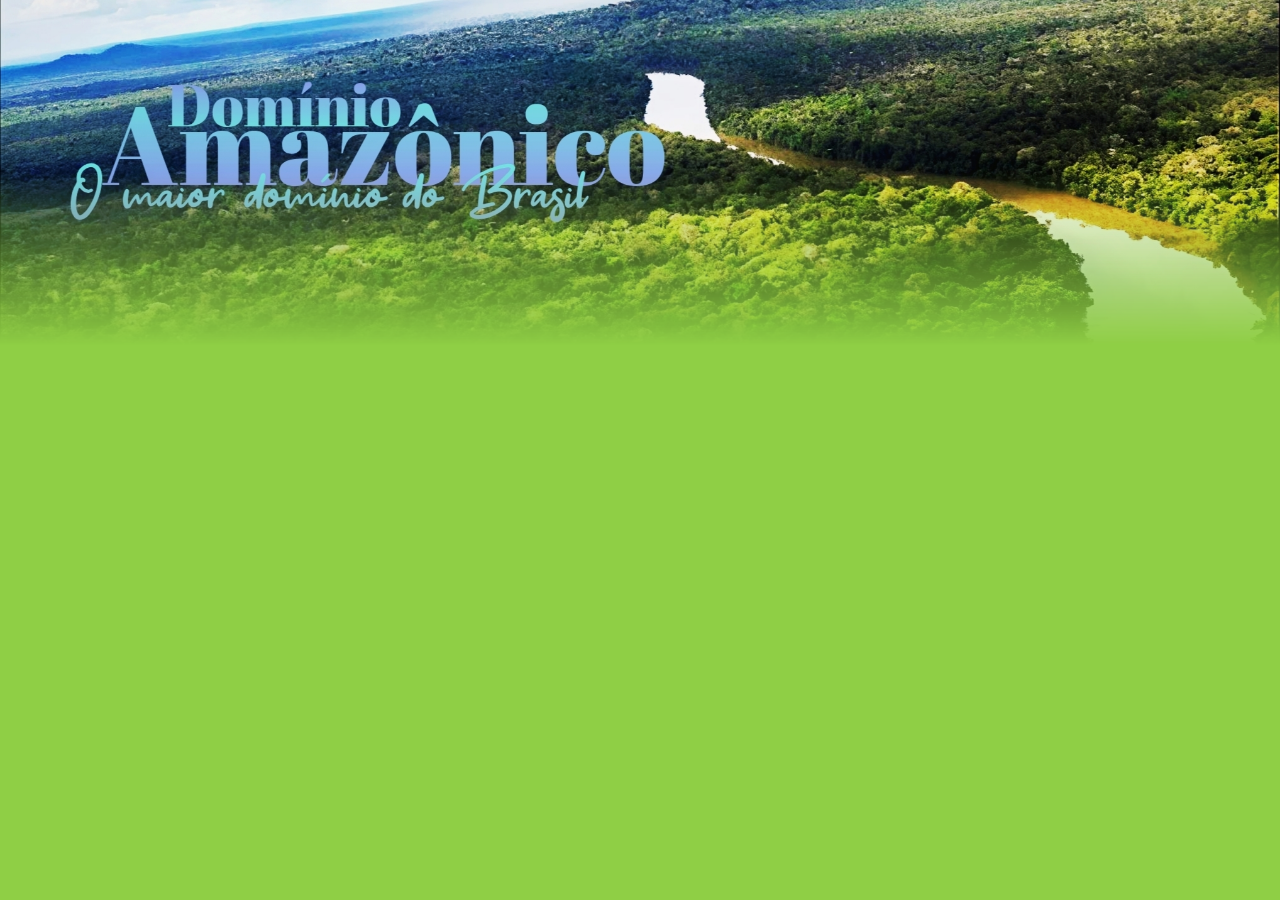
==== index.html @ 75588ca4 "Add files via upload" ====
<!DOCTYPE html>
<html lang="en">
<head>
    <meta charset="UTF-8">
    <meta name="viewport" content="width=device-width, initial-scale=1.0">
    <title>Domínio Amazônico</title>
    <link href="forIndex.css" rel="stylesheet" type="text/css">
</head>
<body>
    <div id="bgImgContainer">
        <img src="bgForIndex.jpg" id="bgImg">
    </div>
    <br><br><br><br><br><br><br><br><br><br><br><br><br><br><br><br><br><br><br><br><br><br><br><br><br>
</body>
</html>
---- forIndex.css ----
body{
    background-color: rgb(143, 207, 69);
    margin: 0;
    border: 0;
    padding: 0;
}
#bgImgContainer{
    position: relative;
    width: 100%;
    height: 100%;
    overflow: hidden;
}
#bgImg{
    width: 100%;
    height: 100%;
    object-fit: cover;
    -webkit-mask-image: linear-gradient(to bottom, black 50%, transparent 100%);
    mask-image: linear-gradient(to bottom, black 50%, transparent 100%);
    transition: all 1s ease;
}
#bgImg:hover{
    transform: translateY(-5px) translateZ(-1000px) scale(1.03) ;
    
}
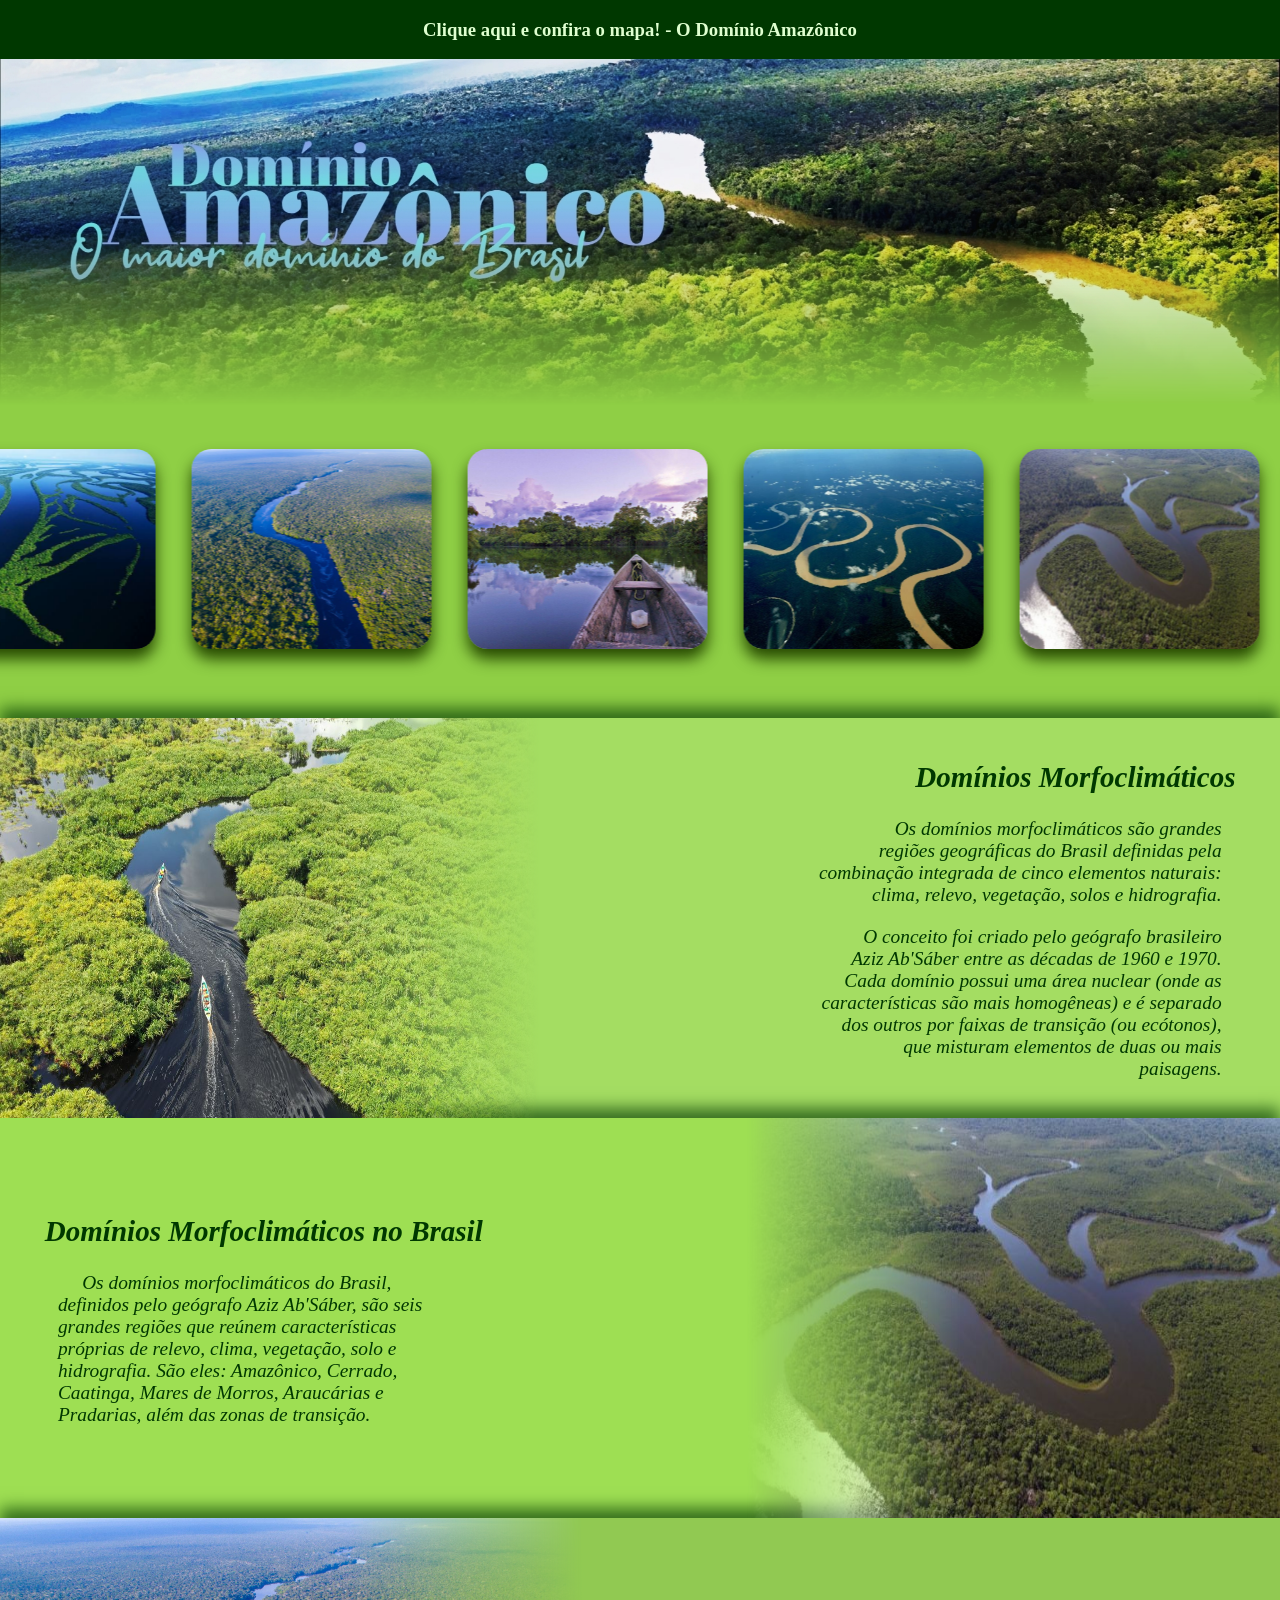
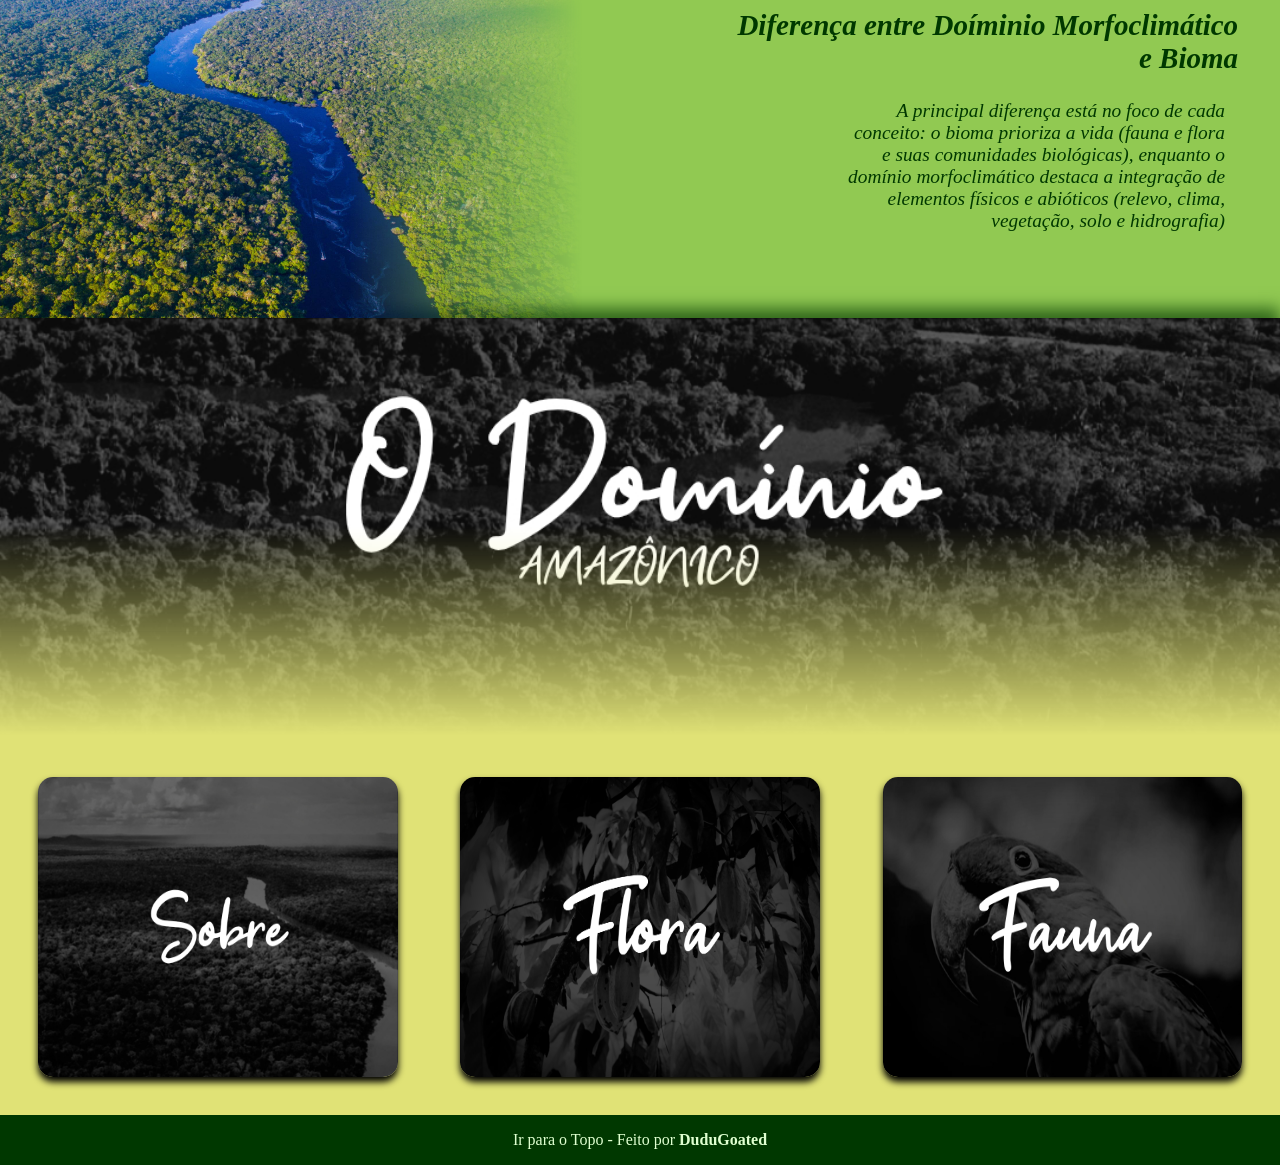
==== commit 27781159: "Add files via upload" ====
--- a/index.html
+++ b/index.html
@@ -7,9 +7,96 @@
     <link href="forIndex.css" rel="stylesheet" type="text/css">
 </head>
 <body>
+    <header>
+        <div style="display: block; margin: auto;">
+        <a href="">
+            <h3>Clique aqui e confira o mapa! - O Domínio Amazônico</h3>
+        </a>
+        </div>
+    </header>
     <div id="bgImgContainer">
         <img src="bgForIndex.jpg" id="bgImg">
     </div>
-    <br><br><br><br><br><br><br><br><br><br><br><br><br><br><br><br><br><br><br><br><br><br><br><br><br>
+    <marquee behavior="alternate" direction="right">
+        <div id="forMarquee">
+            <img id="toRight" src="fIImg1.jpg">
+            <img id="toLeft" src="fiimg2.jpg">
+            <img id="toRight" src="fiimg3.jpg">
+            <img id="toLeft" src="fiimg4.jpeg">
+            <img id="toRight" src="fiimg5.jpeg">
+            <img id="toRight" src="fiimg9.jpg">
+            <img id="toLeft" src="fiimg6.jpg">
+            <img id="toRight" src="fIImg1.jpg">
+            <img id="toLeft" src="fiimg2.jpg">
+            <img id="toRight" src="fiimg3.jpg">
+            <img id="toLeft" src="fiimg4.jpeg">
+            <img id="toRight" src="fiimg5.jpeg">
+            <img id="toRight" src="fiimg9.jpg">
+            <img id="toLeft" src="fiimg6.jpg">
+        </div>
+    </marquee>
+    <section class="forContent1">
+        <div class="textNimg" style="background-color: rgb(164, 221, 98);">
+            <div class="imgContainer">
+                <img id="lineImg1" src="fiimg8.jpg">
+            </div>
+            <div class="growTextRight">
+                <div class="paddingText">
+                    <h1 style="text-align: right;"><b><i>Domínios Morfoclimáticos</i></b></h1>
+                    <div class="forTextRight">
+                        <p><i>&emsp; Os domínios morfoclimáticos são grandes regiões geográficas do Brasil definidas pela combinação integrada de cinco elementos naturais: clima, relevo, vegetação, solos e hidrografia.</i></p>
+                        <p><i>&emsp; O conceito foi criado pelo geógrafo brasileiro Aziz Ab'Sáber entre as décadas de 1960 e 1970. Cada domínio possui uma área nuclear (onde as características são mais homogêneas) e é separado dos outros por faixas de transição (ou ecótonos), que misturam elementos de duas ou mais paisagens.</i></p>
+                    </div>
+                </div>
+            </div>
+        </div>
+        <div class="textNimg" style="background-color: rgb(158, 223, 83);">
+            <div class="growTextLeft">
+                <div class="paddingText" style="padding-left: 6%;">
+                    <h1 style="text-align: left;"><b><i>Domínios Morfoclimáticos no Brasil</i></b></h1>
+                    <div class="forTextLeft">
+                        <p><i>&emsp; Os domínios morfoclimáticos do Brasil, definidos pelo geógrafo Aziz Ab'Sáber, são seis grandes regiões que reúnem características próprias de relevo, clima, vegetação, solo e hidrografia. São eles: Amazônico, Cerrado, Caatinga, Mares de Morros, Araucárias e Pradarias, além das zonas de transição.</i></p>
+                    </div>
+                </div>
+            </div>
+            <div class="imgContainer">
+                <img id="lineImg2" src="fiimg5.jpeg">
+            </div>
+        </div>
+        <div class="textNimg" style="background-color: rgb(145, 201, 82);">
+            <div class="imgContainer">
+                <img id="lineImg1" src="fiimg2.jpg">
+            </div>
+            <div class="growTextRight">
+                <div class="paddingText">
+                    <h1 style="text-align: right;"><b><i>Diferença entre Doíminio Morfoclimático<br> e Bioma</b></i></h1>
+                    <div class="forTextRight">
+                        <p><i>&emsp; A principal diferença está no foco de cada conceito: o bioma prioriza a vida (fauna e flora e suas comunidades biológicas), enquanto o domínio morfoclimático destaca a integração de elementos físicos e abióticos (relevo, clima, vegetação, solo e hidrografia)</i></p>
+                    </div>
+                </div>
+            </div>
+        </div>
+    </section>
+    <section class="area2">
+        <div class="containerForArea2">
+            <img id="bgForArea2" src="bgForArea2.jpg">
+        </div>
+        <div id="flexContainer">
+            <div id="imgArea2">
+                <img id="imgItem" src="item1.jpg">
+            </div>
+            <div id="imgArea2">
+                <img id="imgItem" src="item2.jpg">
+            </div>
+            <div id="imgArea2">
+                <img id="imgItem" src="item3.jpg">
+            </div>
+        </div>
+    </section>
+    <footer>
+        <div style="display: block; margin: auto;">
+            <a href="#bgImgContainer"><p>Ir para o Topo - Feito por <b>DuduGoated</b></p></a>
+        </div>
+    </footer>
 </body>
 </html>
--- a/forIndex.css
+++ b/forIndex.css
@@ -1,3 +1,6 @@
+html{
+    scroll-behavior: smooth;
+}
 body{
     background-color: rgb(143, 207, 69);
     margin: 0;
@@ -20,5 +23,159 @@
 }
 #bgImg:hover{
     transform: translateY(-5px) translateZ(-1000px) scale(1.03) ;
-    
+}
+header {
+    background-color: #003800;
+    position: sticky;
+    top: 0;
+    z-index: 1000;
+    padding: 0px;
+    display: flex;
+    text-align: center;
+    color: rgb(223, 255, 208);
+}
+a:active, a:visited, a:hover, a {
+    color: rgb(223, 255, 208);
+    text-decoration: none;
+}
+#forMarquee{
+    display: flex;
+    column-gap: 3%;
+    padding: 40px;
+}
+#forMarquee > #toRight, #toLeft {
+    width: 240px;
+    height: 200px;
+    border-radius: 20px;
+    box-shadow: 0px 10px 15px rgb(39, 73, 0);
+    transition: all 0.4s ease;
+}
+#forMarquee>#toRight:hover{
+    transform: translateY(-10px) rotate(5deg) scale(1.05);
+    filter: brightness(120%);
+    box-shadow: 0px 10px 25px rgb(39, 73, 0);
+}
+#forMarquee>#toLeft:hover{
+    transform: translateY(-10px) rotate(-5deg) scale(1.05);
+    filter: brightness(120%);
+    box-shadow: 0px 0px 15px rgb(39, 73, 0);
+}
+.forContent1{
+    font-family: 'Times New Roman', Times, serif;
+    font-size: clamp(1.2rem, 1.21rem, 1.3rem);
+    color: #003800;
+    padding: 2% 0% 0% 0%;
+    gap: 0px;
+    justify-content: center;
+}
+.paddingText{
+    padding-right: 6%;
+}
+.forTextLeft{
+    padding-left: 2%;
+    padding-right: 40%;
+    text-align: left;
+}
+.forTextRight{
+    padding-left: 40%;
+    padding-right: 2%;
+    text-align: right;
+}
+.growTextRight, .growTextLeft{
+    transition: all 0.7s ease;
+}
+.growTextRight:hover{
+    transform: translateX(-30px) scale(1.02);
+}
+.growTextLeft:hover{
+    transform: translateX(30px) scale(1.02);
+}
+.textNimg{
+    display: flex;
+    align-items: center;
+    justify-content: center;
+    box-shadow: 0px -10px 15px #003800ab;
+}
+.imgContainer{
+    width: 1700px;
+    height: 400px;
+    overflow: hidden;
+    object-fit: cover;
+}
+.imgContainer>#lineImg1{
+    width:100%;
+    height: 100%;
+    overflow: hidden;
+    -webkit-mask-image: linear-gradient(to right, black 60%, transparent 100%);
+    mask-image: linear-gradient(to right, black 60%, transparent 100%);
+    transition: all 1s ease;
+}
+.imgContainer>#lineImg1:hover{
+    transform: translateX(-20px);
+}
+.imgContainer>#lineImg2{
+    width:100%;
+    height: 100%;
+    overflow: hidden;
+    -webkit-mask-image: linear-gradient(to left, black 60%, transparent 100%);
+    mask-image: linear-gradient(to left, black 60%, transparent 100%);
+    transition: all 1s ease;
+}
+.imgContainer>#lineImg2:hover{
+    transform: translateX(20px);
+}
+/*Área 2*/
+.area2{
+    background-color: rgb(224, 226, 118);
+    box-shadow: 0px -10px 15px #003800ab;    
+}
+.containerForArea2{
+    position: relative;
+    width: 100%;
+    height: 100%;
+    overflow: hidden;
+}
+#bgForArea2{
+    width: 100%;
+    height: 100%;
+    object-fit: cover;
+    -webkit-mask-image: linear-gradient(to bottom, black 50%, transparent 100%);
+    mask-image: linear-gradient(to bottom, black 50%, transparent 100%);
+    transition: all 1s ease;
+}
+#bgForArea2:hover{
+    transform: translateY(-5px) translateZ(-1000px) scale(1.03) ;
+}
+#flexContainer{
+    display: flex;
+    align-items: center;
+    justify-content: center;
+    column-gap: 1%;
+    padding: 1%;
+}
+#imgArea2{
+    width: 500px;
+    height: 300px;
+    position: relative;
+    overflow: hidden;
+    object-fit: cover;
+    padding: 2%;
+}
+#imgItem{
+    width: 100%;
+    height: 100%;
+    border-radius: 15px;
+    transition: all 0.5s ease;
+    box-shadow: 0px 5px 7px black;
+}
+#imgItem:hover{
+    transform: translateY(-10px) scale(1.04);
+    box-shadow: 0px 10px 15px black;
+}
+footer{
+    background-color: #003800;
+    padding: 0px;
+    display: flex;
+    text-align: center;
+    color: rgb(223, 255, 208);
 }
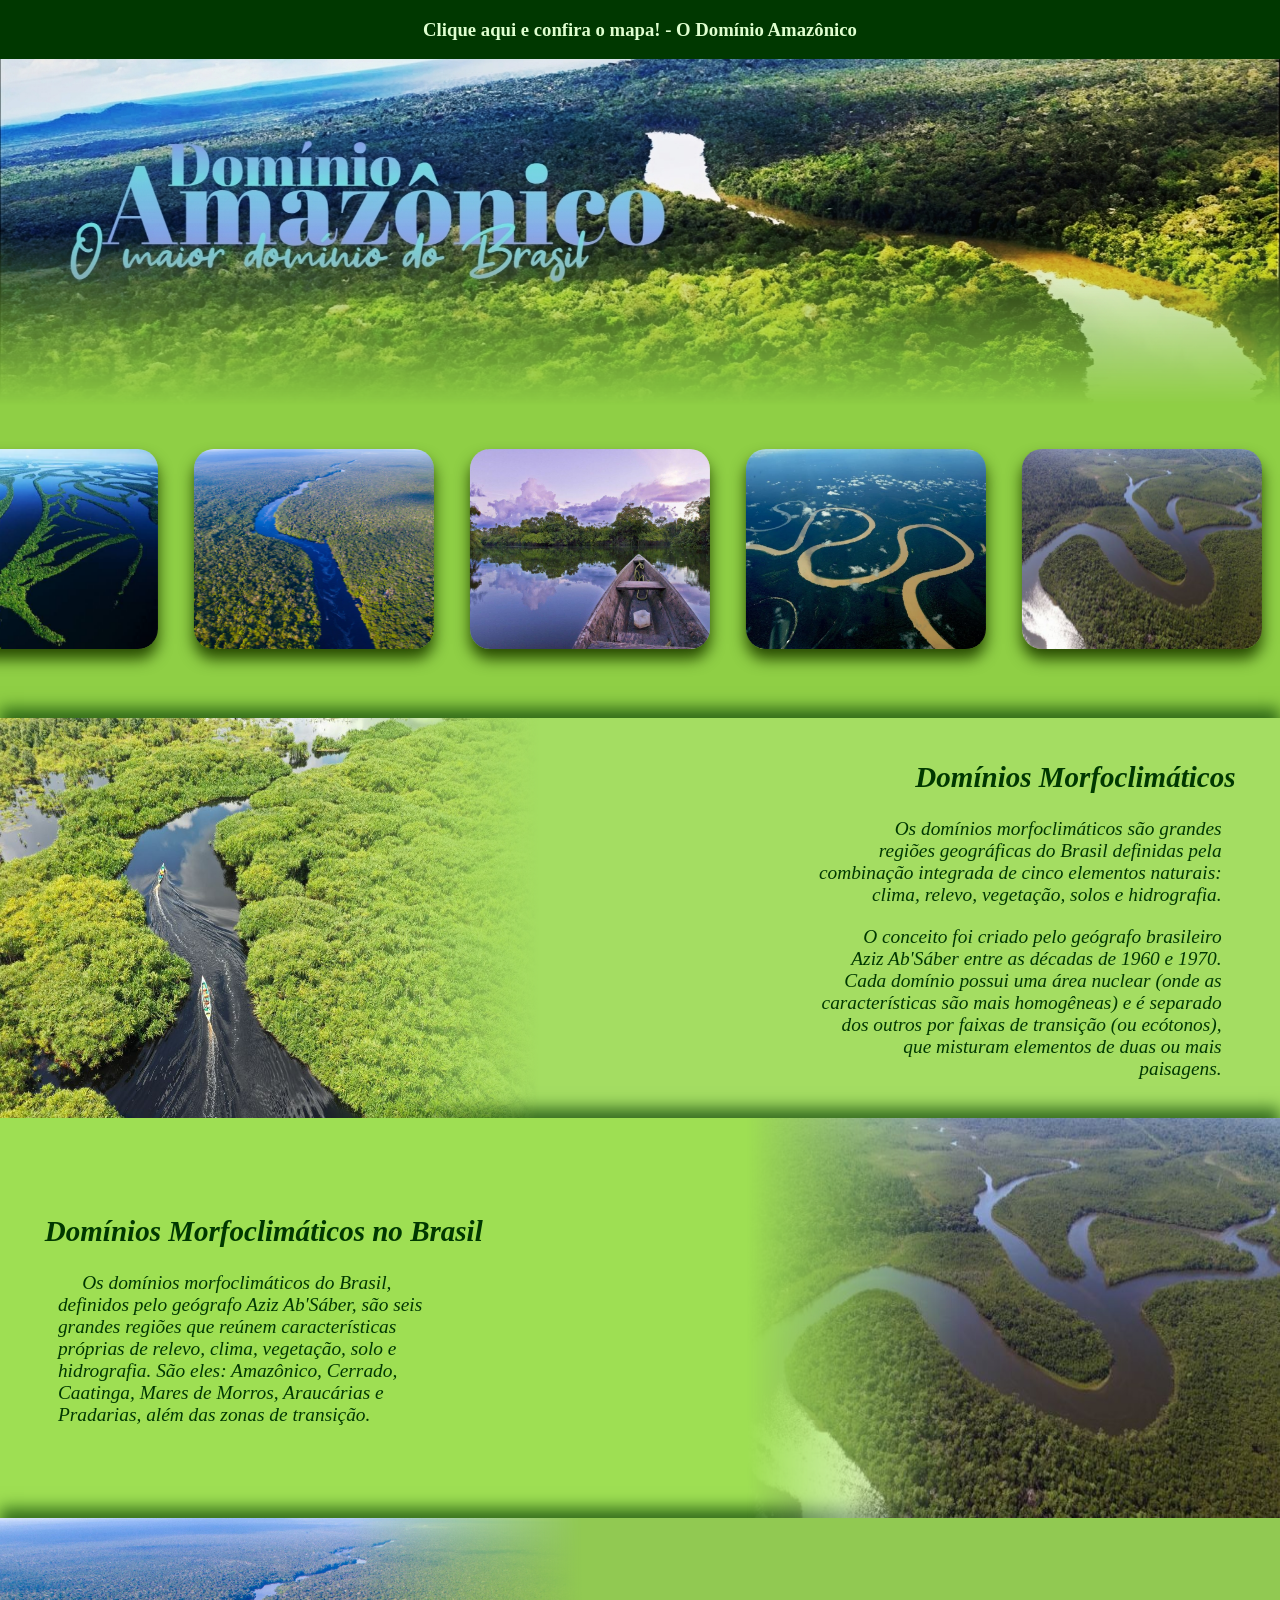
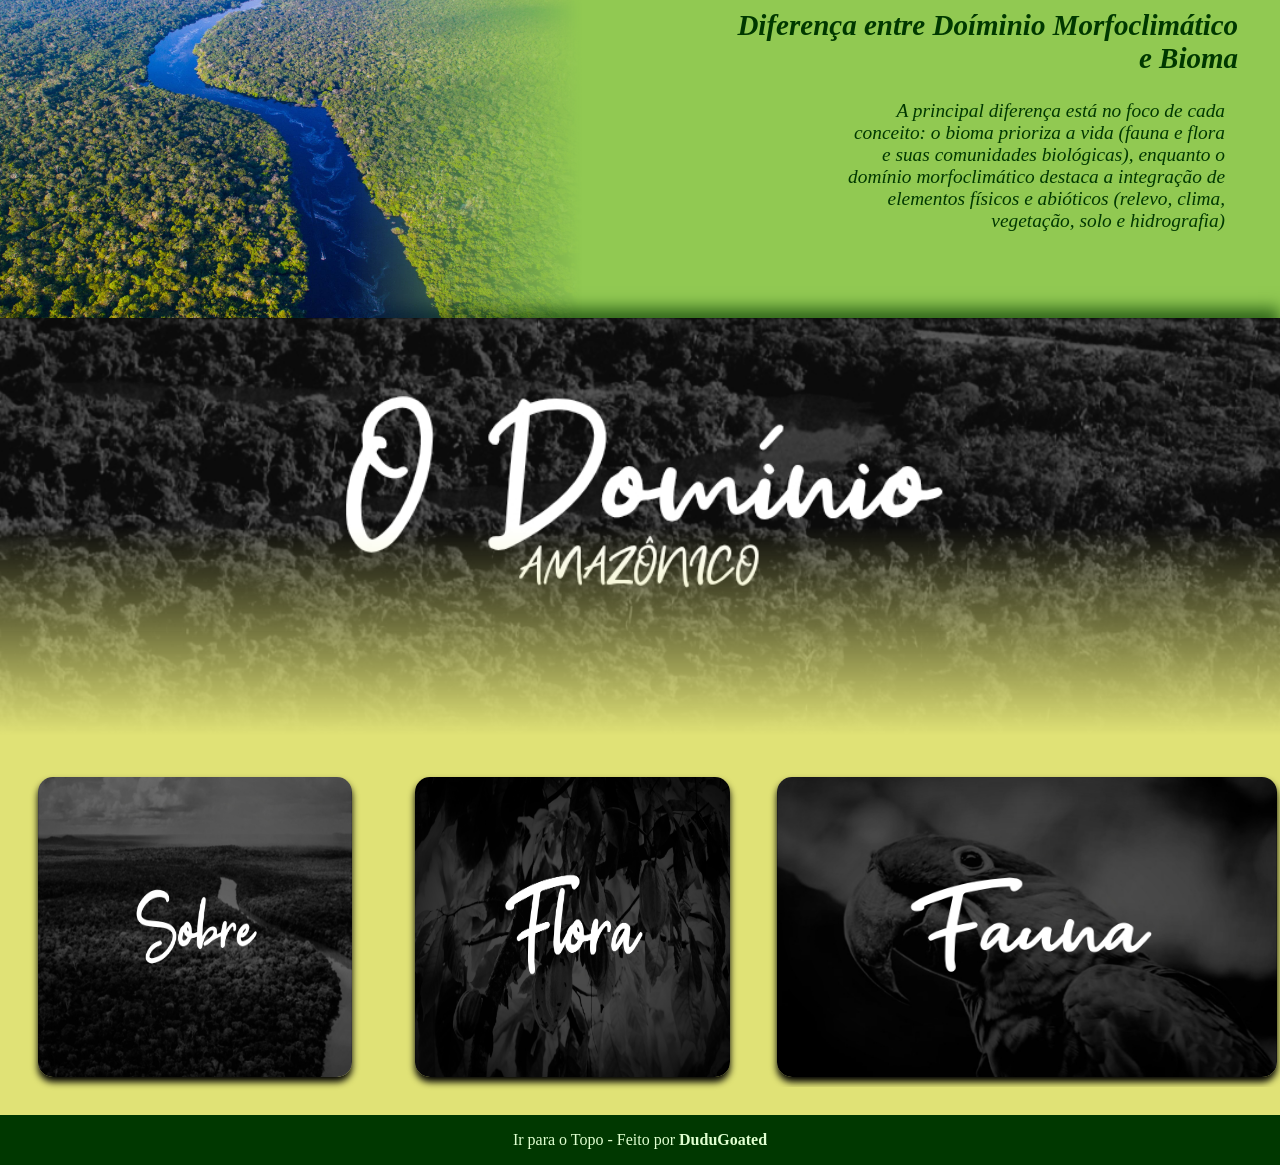
==== commit 8ad203f6: "Update index.html" ====
--- a/index.html
+++ b/index.html
@@ -88,9 +88,11 @@
             <div id="imgArea2">
                 <img id="imgItem" src="item2.jpg">
             </div>
-            <div id="imgArea2">
-                <img id="imgItem" src="item3.jpg">
-            </div>
+            <a href=" https://migxisto.github.io/faunaGeo/">
+                <div id="imgArea2">
+                    <img id="imgItem" src="item3.jpg">
+                </div>
+            </a>
         </div>
     </section>
     <footer>
@@ -99,4 +101,4 @@
         </div>
     </footer>
 </body>
-</html>+</html>
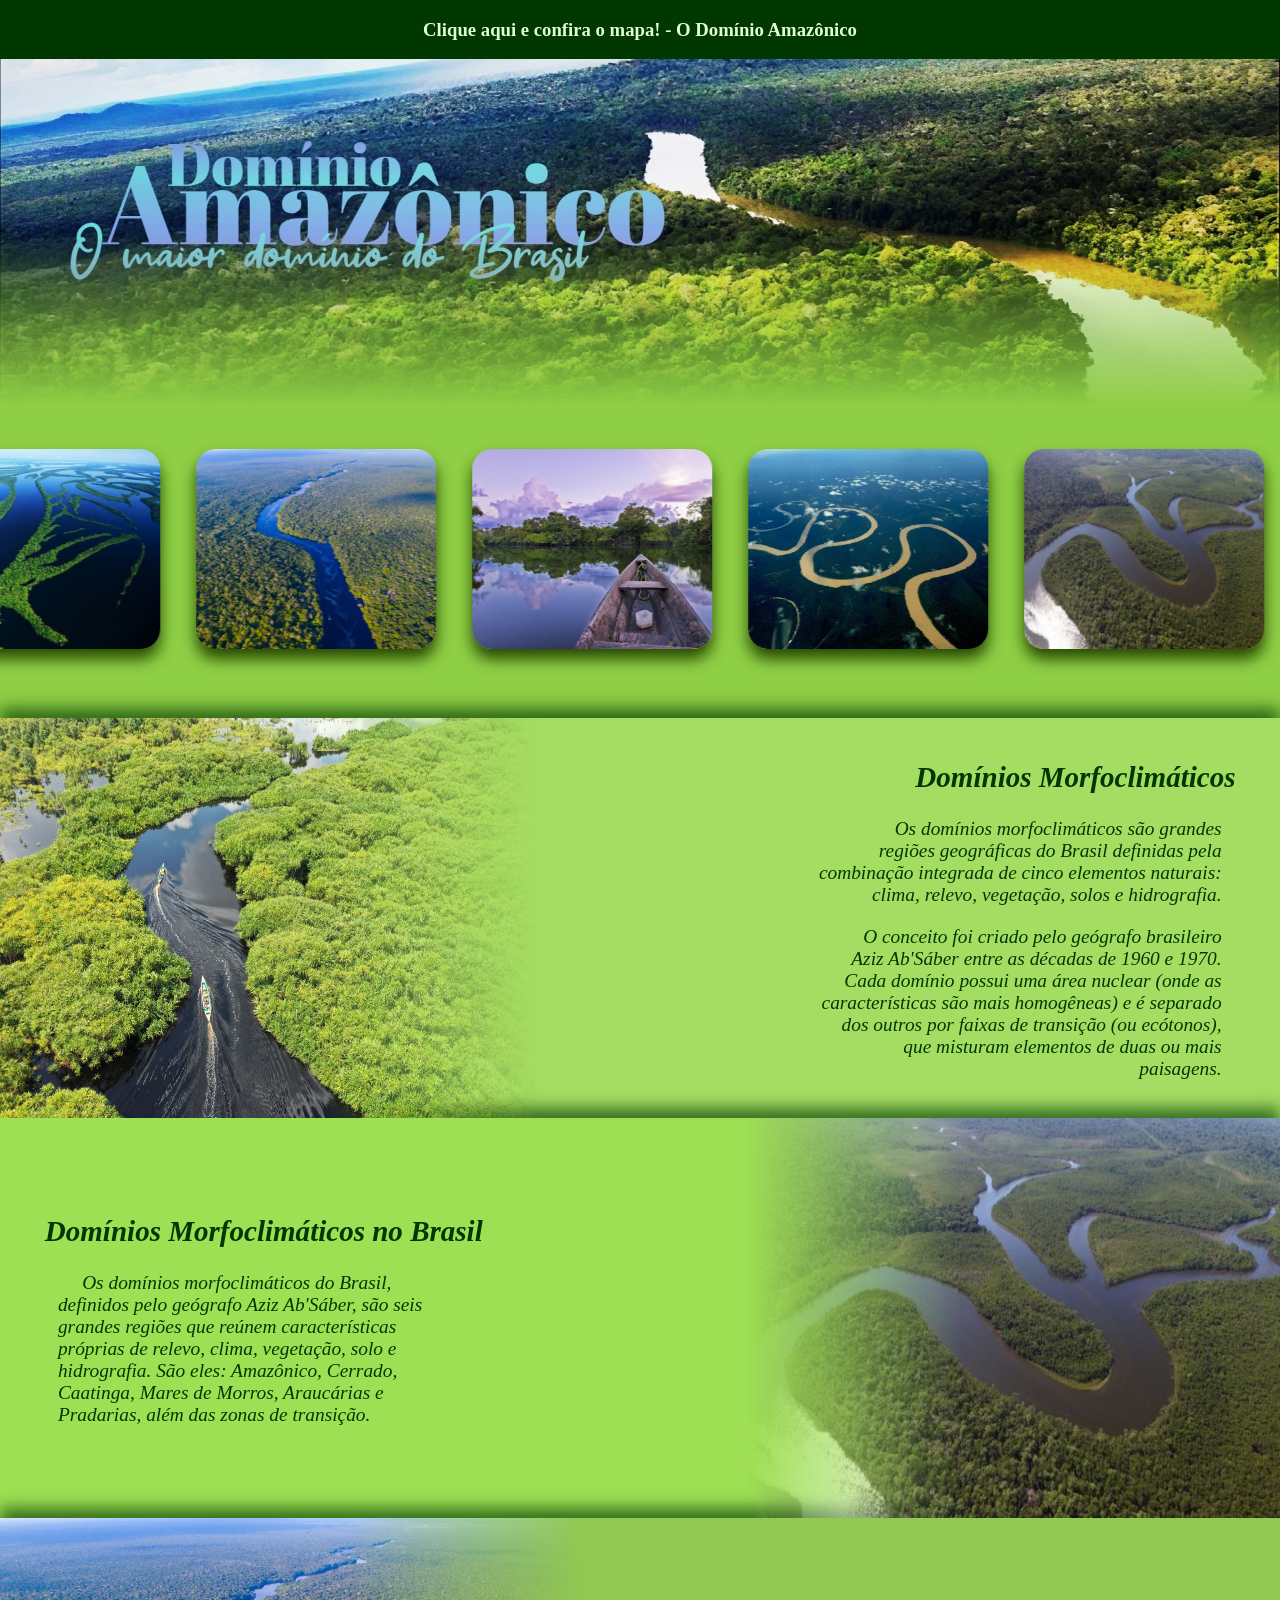
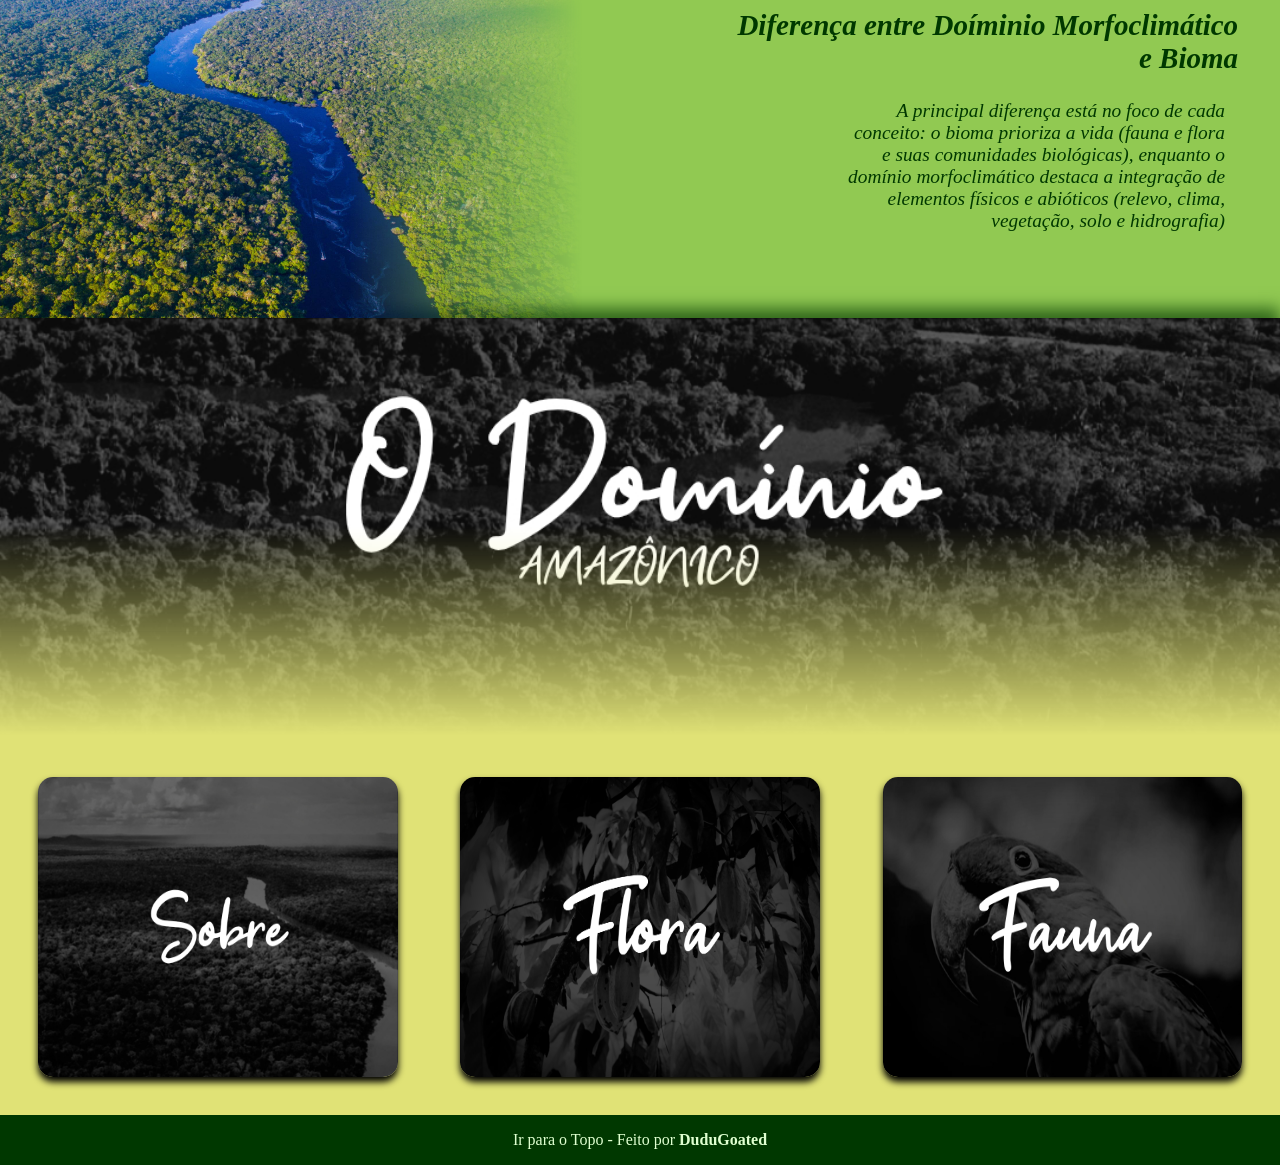
==== commit 217e886c: "Update index.html" ====
--- a/index.html
+++ b/index.html
@@ -88,11 +88,9 @@
             <div id="imgArea2">
                 <img id="imgItem" src="item2.jpg">
             </div>
-            <a href=" https://migxisto.github.io/faunaGeo/">
-                <div id="imgArea2">
-                    <img id="imgItem" src="item3.jpg">
-                </div>
-            </a>
+            <div id="imgArea2">
+                <img id="imgItem" src="item3.jpg">
+            </div>
         </div>
     </section>
     <footer>
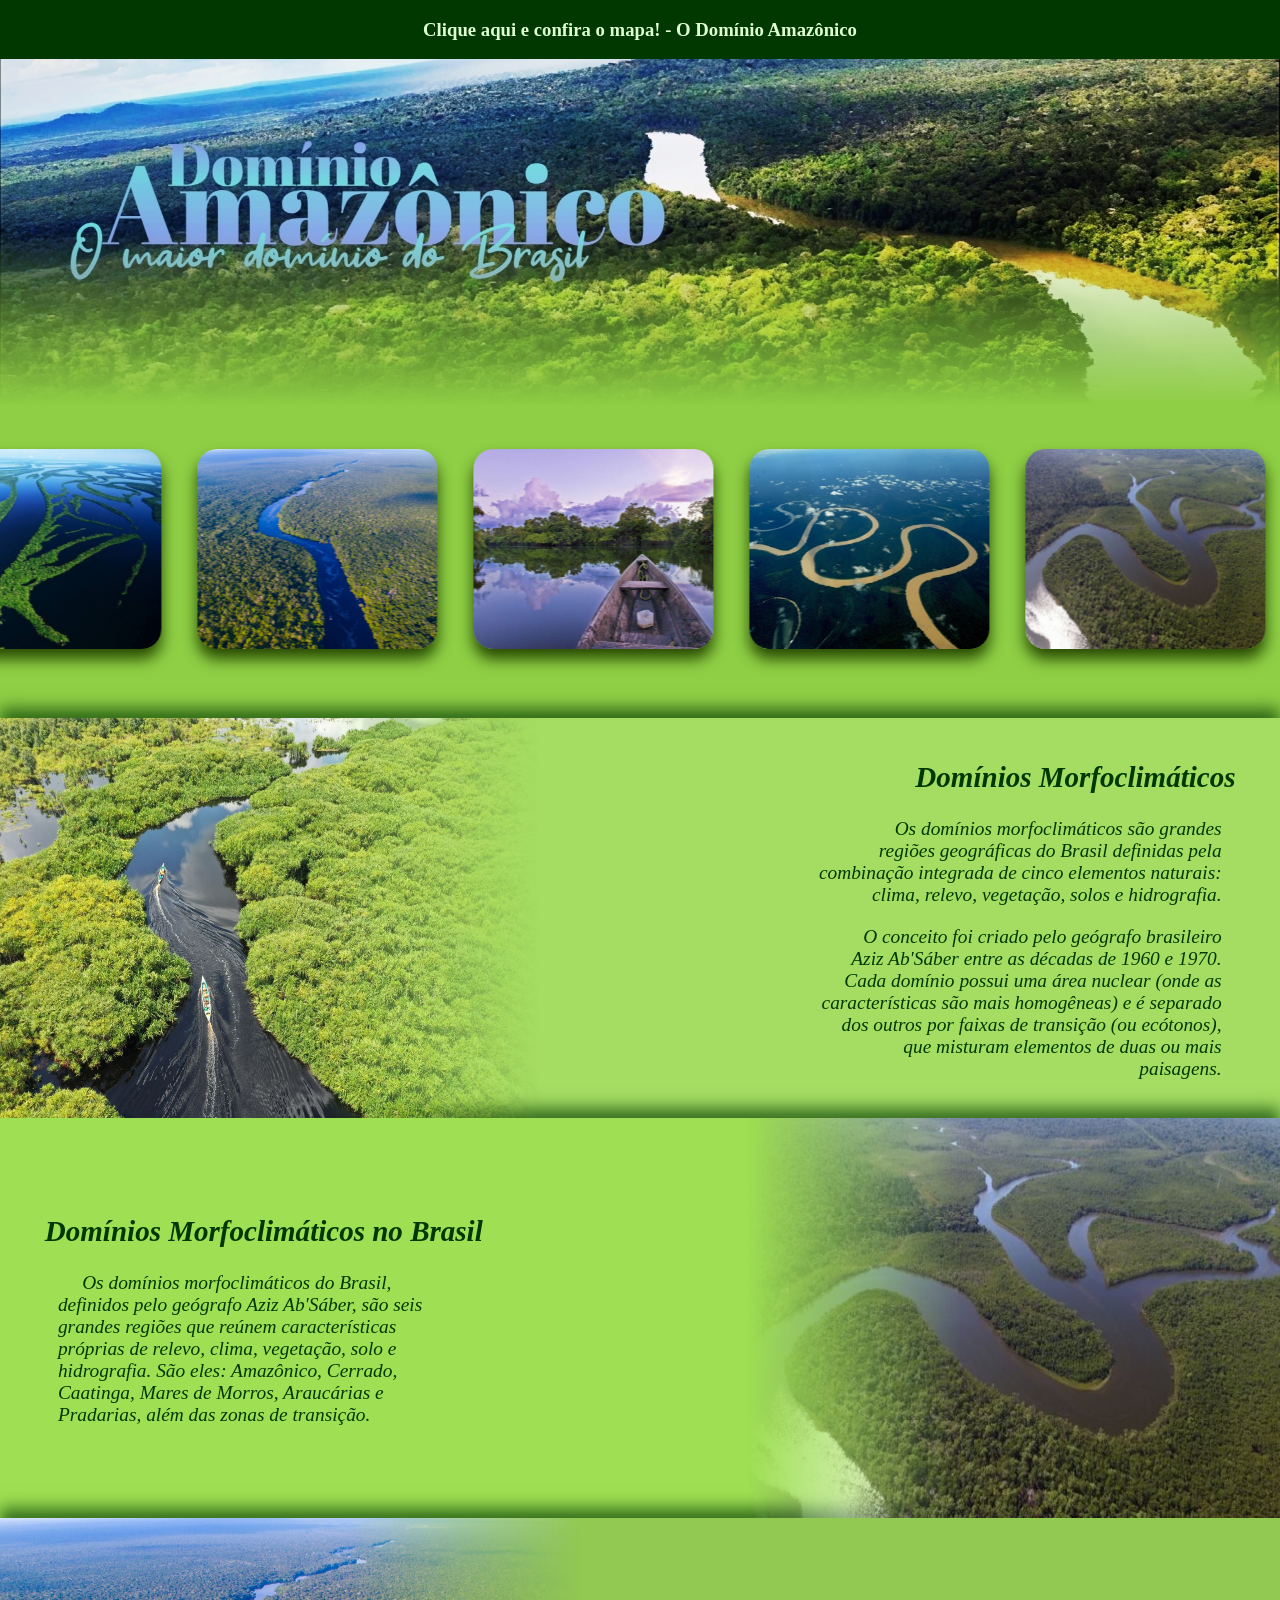
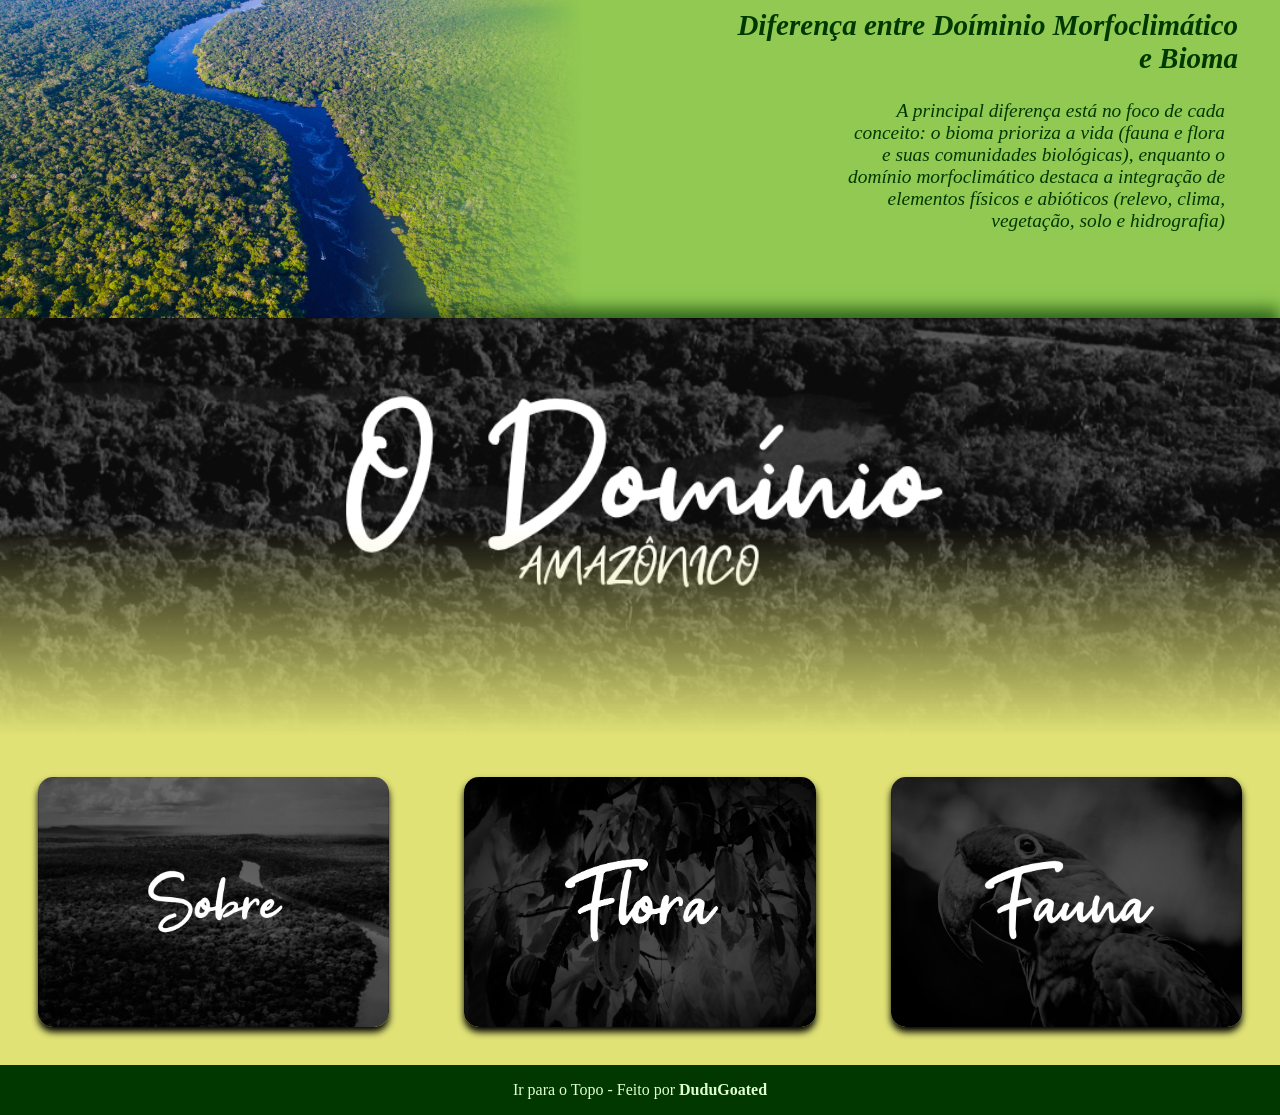
==== commit 50f209ac: "Add files via upload" ====
--- a/index.html
+++ b/index.html
@@ -99,4 +99,4 @@
         </div>
     </footer>
 </body>
-</html>
+</html>
--- a/forIndex.css
+++ b/forIndex.css
@@ -150,12 +150,12 @@
     display: flex;
     align-items: center;
     justify-content: center;
-    column-gap: 1%;
+    column-gap: 2%;
     padding: 1%;
 }
 #imgArea2{
-    width: 500px;
-    height: 300px;
+    width: 400px;
+    height: 250px;
     position: relative;
     overflow: hidden;
     object-fit: cover;
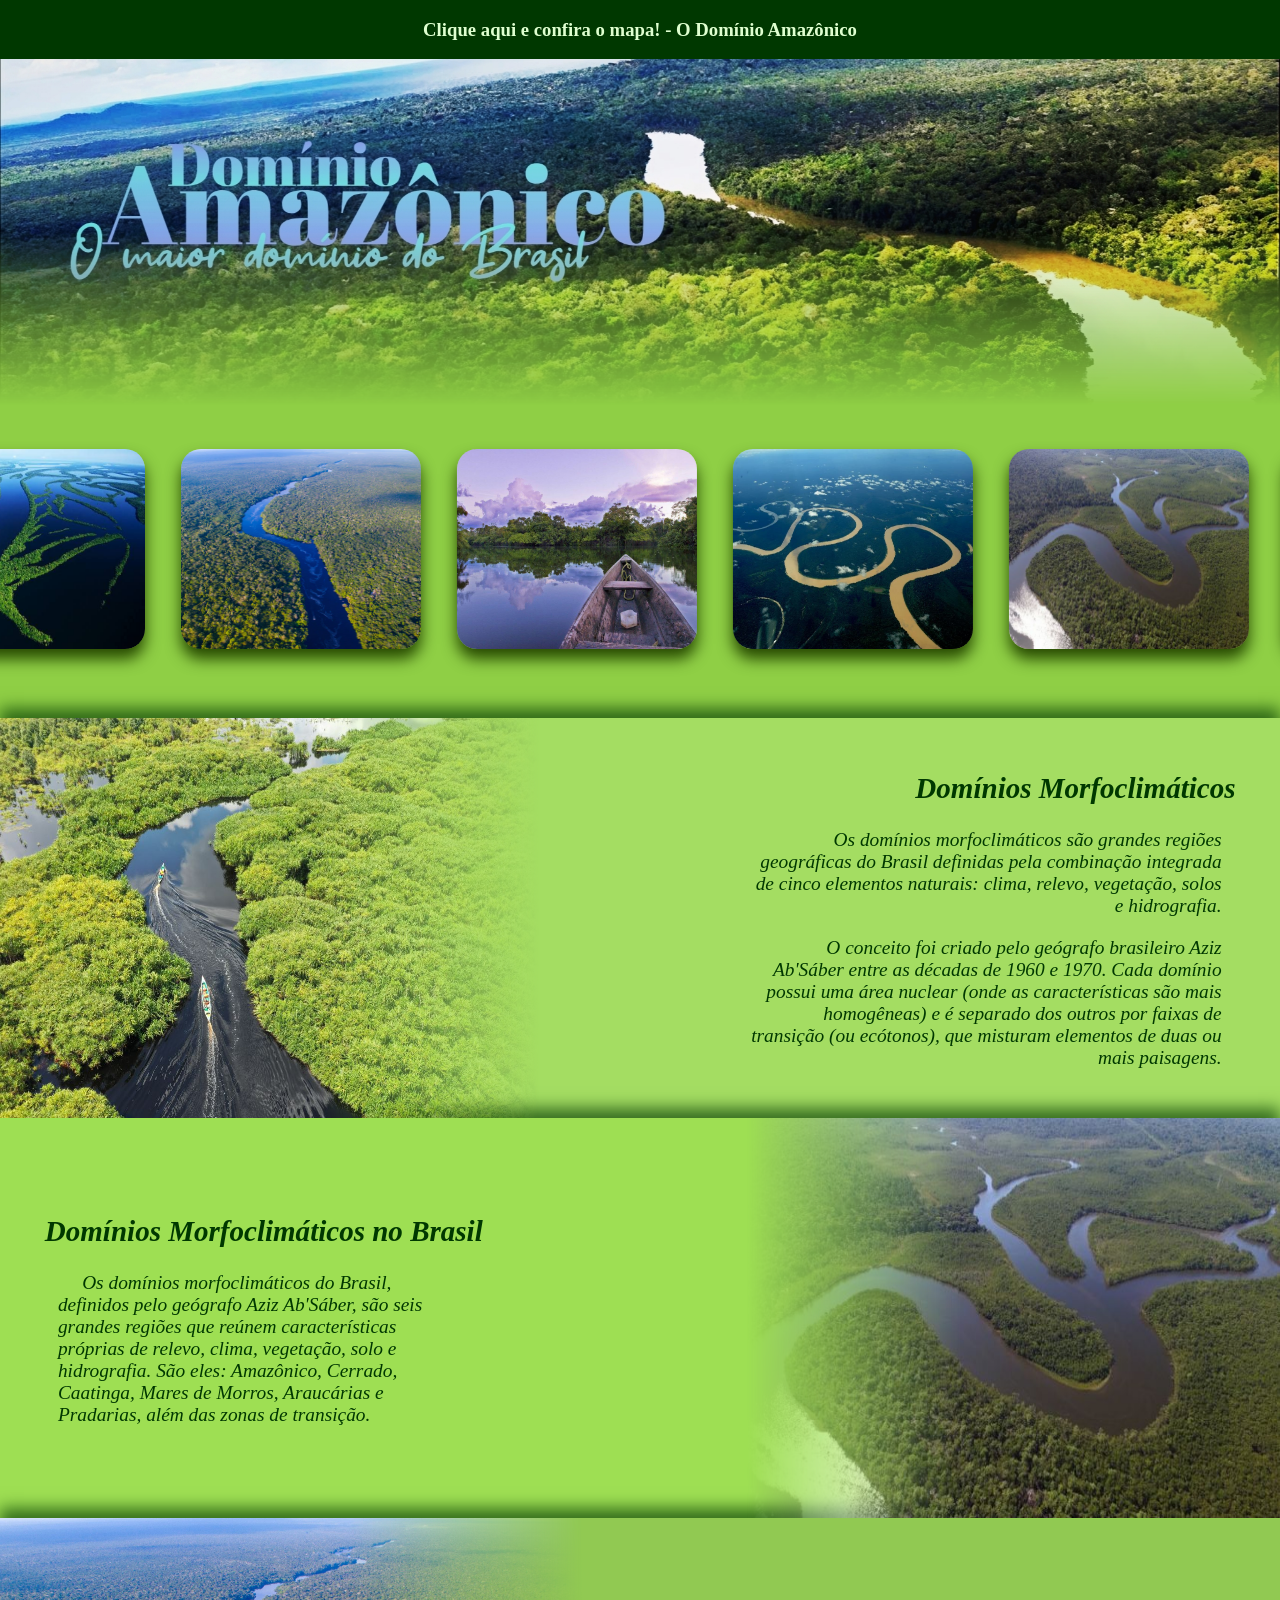
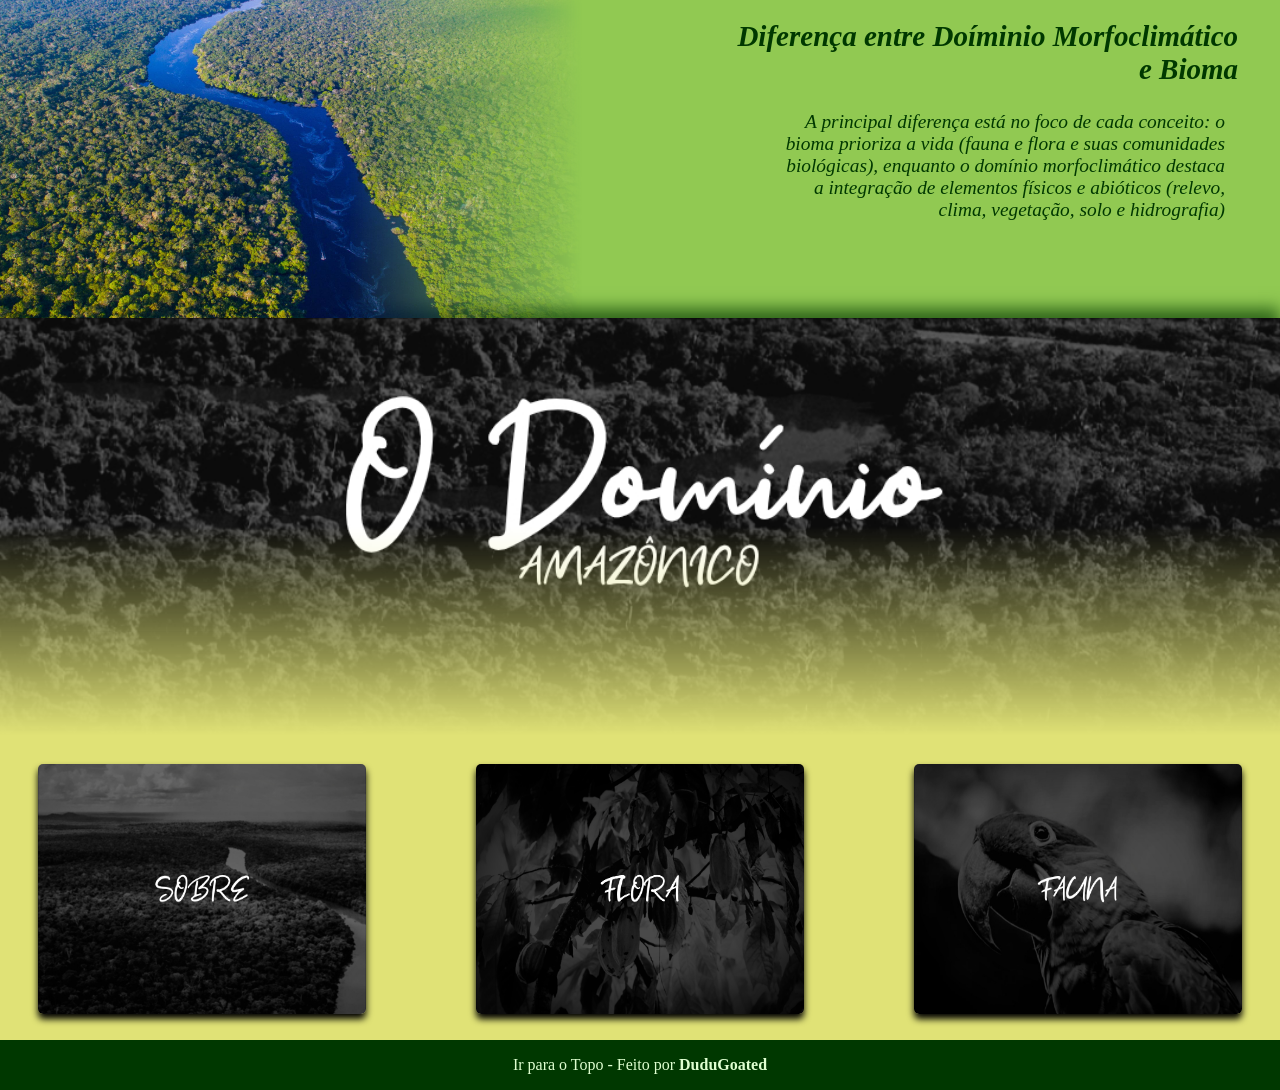
==== commit 1a082cf9: "Add files via upload" ====
--- a/index.html
+++ b/index.html
@@ -83,13 +83,17 @@
         </div>
         <div id="flexContainer">
             <div id="imgArea2">
+                <a href="sobre.html" target="_blank">
                 <img id="imgItem" src="item1.jpg">
+                </a>
             </div>
             <div id="imgArea2">
                 <img id="imgItem" src="item2.jpg">
             </div>
             <div id="imgArea2">
+                <a href="faunax.html" target="_blank">
                 <img id="imgItem" src="item3.jpg">
+                </a>
             </div>
         </div>
     </section>
--- a/forIndex.css
+++ b/forIndex.css
@@ -77,7 +77,7 @@
     text-align: left;
 }
 .forTextRight{
-    padding-left: 40%;
+    padding-left: 30%;
     padding-right: 2%;
     text-align: right;
 }
@@ -150,8 +150,9 @@
     display: flex;
     align-items: center;
     justify-content: center;
-    column-gap: 2%;
-    padding: 1%;
+    column-gap: 60px;
+    padding-left: 1%;
+    padding-right: 1%;
 }
 #imgArea2{
     width: 400px;
@@ -164,13 +165,14 @@
 #imgItem{
     width: 100%;
     height: 100%;
-    border-radius: 15px;
+    border-radius: 5px;
     transition: all 0.5s ease;
     box-shadow: 0px 5px 7px black;
 }
 #imgItem:hover{
     transform: translateY(-10px) scale(1.04);
     box-shadow: 0px 10px 15px black;
+    border-radius: 30px;
 }
 footer{
     background-color: #003800;
